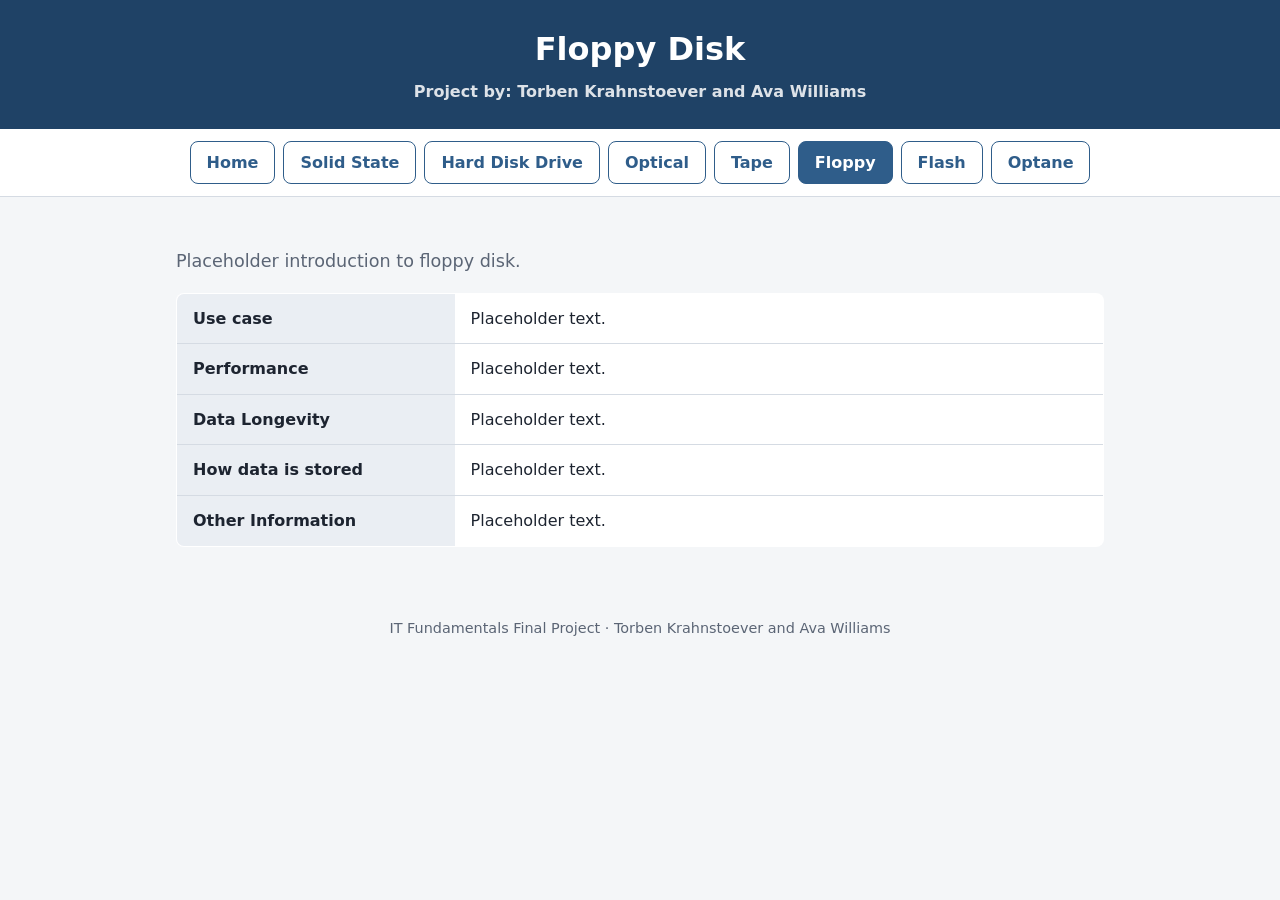
==== floppy.html @ 55f76958 "styled the pages and created the template with placeholder data" ====
<!DOCTYPE html>
<html lang="en">
    <head>
        <meta charset="utf-8">
        <meta name="viewport" content="width=device-width, initial-scale=1">
        <title>Floppy Disk</title>
        <link rel="stylesheet" href="master.css">
    </head>
    <body>
        <header>
            <h1>Floppy Disk</h1>
            <p class="authors"><strong>Project by: Torben Krahnstoever and Ava Williams</strong></p>
        </header>
        <nav>
            <a class="button" href="index.html">Home</a>
            <a class="button" href="solid-state.html">Solid State</a>
            <a class="button" href="hard-drive-disk.html">Hard Disk Drive</a>
            <a class="button" href="optical.html">Optical</a>
            <a class="button" href="tape.html">Tape</a>
            <a class="button active" href="floppy.html" aria-current="page">Floppy</a>
            <a class="button" href="flash.html">Flash</a>
            <a class="button" href="optane.html">Optane</a>
        </nav>
        <main>
            <p class="intro">Placeholder introduction to floppy disk.</p>
            <table class="info-table">
                <tr>
                    <th>Use case</th>
                    <td>Placeholder text.</td>
                </tr>
                <tr>
                    <th>Performance</th>
                    <td>Placeholder text.</td>
                </tr>
                <tr>
                    <th>Data Longevity</th>
                    <td>Placeholder text.</td>
                </tr>
                <tr>
                    <th>How data is stored</th>
                    <td>Placeholder text.</td>
                </tr>
                <tr>
                    <th>Other Information</th>
                    <td>Placeholder text.</td>
                </tr>
            </table>
        </main>
        <footer>
            <p>IT Fundamentals Final Project &middot; Torben Krahnstoever and Ava Williams</p>
        </footer>
    </body>
</html>
---- master.css ----
/* Shared styles for every page. System fonts only (no external requests). */
:root {
    --bg: #f4f6f8;
    --surface: #ffffff;
    --text: #1d2430;
    --muted: #5b6575;
    --accent: #2f5d8a;
    --accent-dark: #1f4266;
    --border: #d5dbe3;
    --radius: 8px;
}

* {
    box-sizing: border-box;
}

body {
    margin: 0;
    background: var(--bg);
    color: var(--text);
    font-family: system-ui, -apple-system, "Segoe UI", Roboto, Helvetica, Arial, sans-serif;
    line-height: 1.6;
}

header {
    background: var(--accent-dark);
    color: #ffffff;
    padding: 1.5rem 1rem;
    text-align: center;
}

header h1 {
    margin: 0 0 0.25rem;
    font-size: 2rem;
}

header .authors {
    margin: 0;
    opacity: 0.85;
}

/* Top navigation bar */
nav {
    display: flex;
    flex-wrap: wrap;
    justify-content: center;
    gap: 0.5rem;
    padding: 0.75rem 1rem;
    background: var(--surface);
    border-bottom: 1px solid var(--border);
}

/* Links styled as buttons, so navigation works without JavaScript */
.button {
    display: inline-block;
    padding: 0.5rem 1rem;
    border: 1px solid var(--accent);
    border-radius: var(--radius);
    background: var(--surface);
    color: var(--accent);
    font-weight: 600;
    text-decoration: none;
    transition: background 0.15s, color 0.15s;
}

.button:hover,
.button:focus-visible {
    background: var(--accent);
    color: #ffffff;
}

.button.active {
    background: var(--accent);
    color: #ffffff;
}

main {
    max-width: 60rem;
    margin: 0 auto;
    padding: 2rem 1rem;
}

.intro {
    color: var(--muted);
    font-size: 1.1rem;
}

/* Home page card grid */
.medium-grid {
    display: grid;
    grid-template-columns: repeat(auto-fit, minmax(14rem, 1fr));
    gap: 1rem;
    margin-top: 1.5rem;
}

.medium-card {
    display: block;
    padding: 1.25rem;
    border: 1px solid var(--border);
    border-radius: var(--radius);
    background: var(--surface);
    color: var(--text);
    text-decoration: none;
    transition: border-color 0.15s, transform 0.15s;
}

.medium-card:hover,
.medium-card:focus-visible {
    border-color: var(--accent);
    transform: translateY(-2px);
}

.medium-card h2 {
    margin: 0 0 0.5rem;
    color: var(--accent);
    font-size: 1.25rem;
}

.medium-card p {
    margin: 0;
    color: var(--muted);
}

/* Medium info table */
.info-table {
    width: 100%;
    border-collapse: collapse;
    background: var(--surface);
    border: 1px solid var(--border);
    border-radius: var(--radius);
    overflow: hidden;
}

.info-table th,
.info-table td {
    padding: 0.75rem 1rem;
    border-bottom: 1px solid var(--border);
    text-align: left;
    vertical-align: top;
}

.info-table tr:last-child th,
.info-table tr:last-child td {
    border-bottom: none;
}

.info-table th {
    width: 30%;
    background: #eaeef3;
}

footer {
    padding: 1.5rem 1rem;
    text-align: center;
    color: var(--muted);
    font-size: 0.9rem;
}

@media (max-width: 40rem) {
    header h1 {
        font-size: 1.5rem;
    }

    .info-table th,
    .info-table td {
        display: block;
        width: 100%;
    }

    .info-table th {
        border-bottom: none;
    }
}
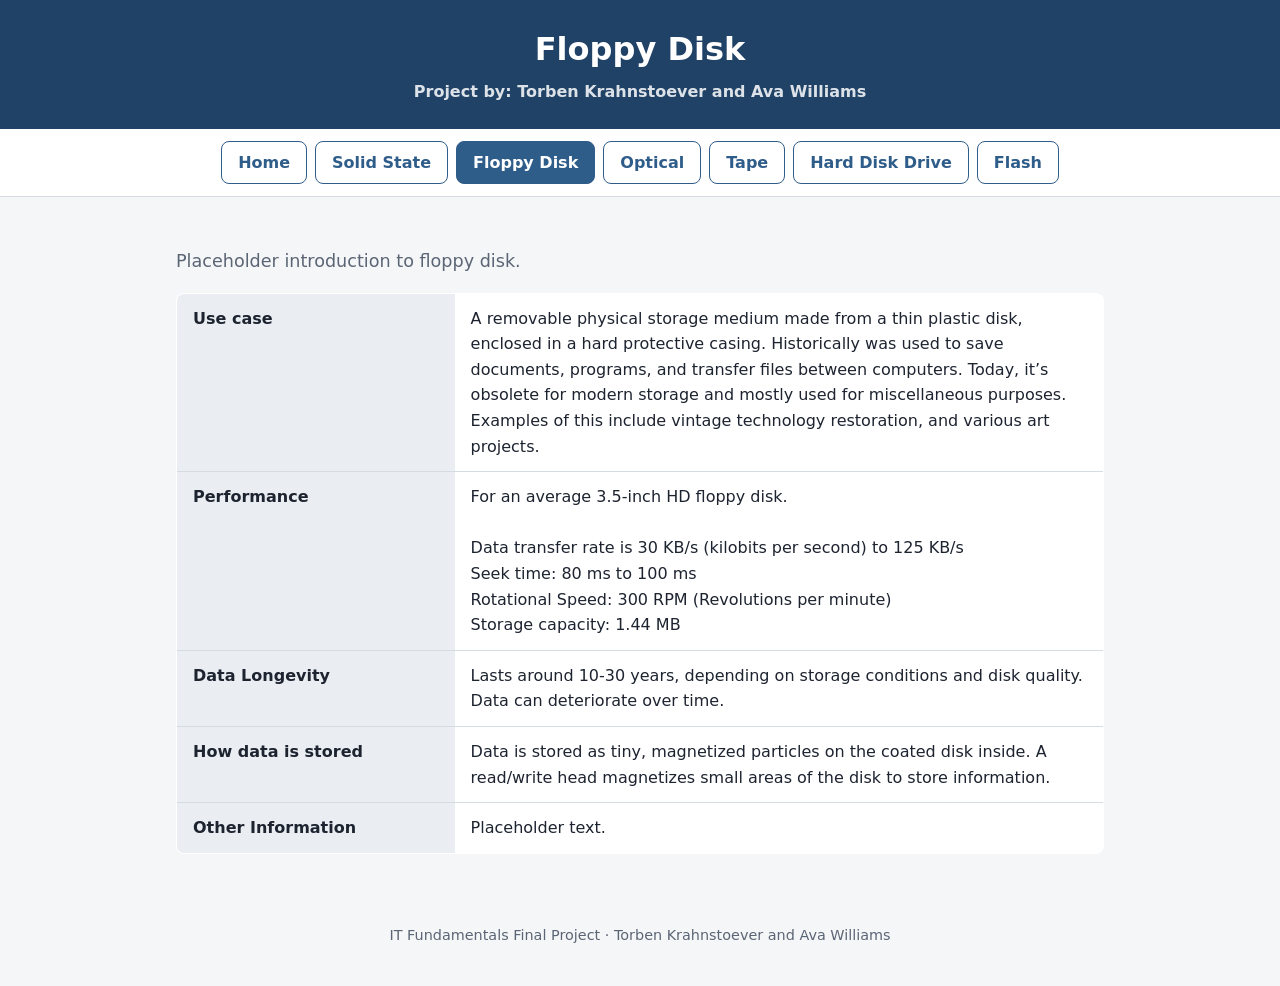
==== commit 721369a2: "update" ====
--- a/floppy.html
+++ b/floppy.html
@@ -14,31 +14,34 @@
         <nav>
             <a class="button" href="index.html">Home</a>
             <a class="button" href="solid-state.html">Solid State</a>
-            <a class="button" href="hard-drive-disk.html">Hard Disk Drive</a>
+            <a class="button active" href="floppy.html" aria-current="page">Floppy Disk</a>
             <a class="button" href="optical.html">Optical</a>
             <a class="button" href="tape.html">Tape</a>
-            <a class="button active" href="floppy.html" aria-current="page">Floppy</a>
+            <a class="button" href="hard-drive-disk.html">Hard Disk Drive</a>
             <a class="button" href="flash.html">Flash</a>
-            <a class="button" href="optane.html">Optane</a>
         </nav>
         <main>
             <p class="intro">Placeholder introduction to floppy disk.</p>
             <table class="info-table">
                 <tr>
                     <th>Use case</th>
-                    <td>Placeholder text.</td>
+                    <td>A removable physical storage medium made from a thin plastic disk, enclosed in a hard protective casing. Historically was used to save documents, programs, and transfer files between computers. Today, it’s obsolete for modern storage and mostly used for miscellaneous purposes. Examples of this include vintage technology restoration, and various art projects. </td>
                 </tr>
                 <tr>
                     <th>Performance</th>
-                    <td>Placeholder text.</td>
-                </tr>
+                    <td>For an average 3.5-inch HD floppy disk.<br>
+                        <br>Data transfer rate is 30 KB/s (kilobits per second) to 125 KB/s<br>
+                            Seek time: 80 ms to 100 ms<br>
+                            Rotational Speed: 300 RPM (Revolutions per minute)<br>
+                            Storage capacity: 1.44 MB
+                    </td>                </tr>
                 <tr>
                     <th>Data Longevity</th>
-                    <td>Placeholder text.</td>
+                    <td>Lasts around 10-30 years, depending on storage conditions and disk quality. Data can deteriorate over time.</td>
                 </tr>
                 <tr>
                     <th>How data is stored</th>
-                    <td>Placeholder text.</td>
+                    <td>Data is stored as tiny, magnetized particles on the coated disk inside. A read/write head magnetizes small areas of the disk to store information.</td>
                 </tr>
                 <tr>
                     <th>Other Information</th>
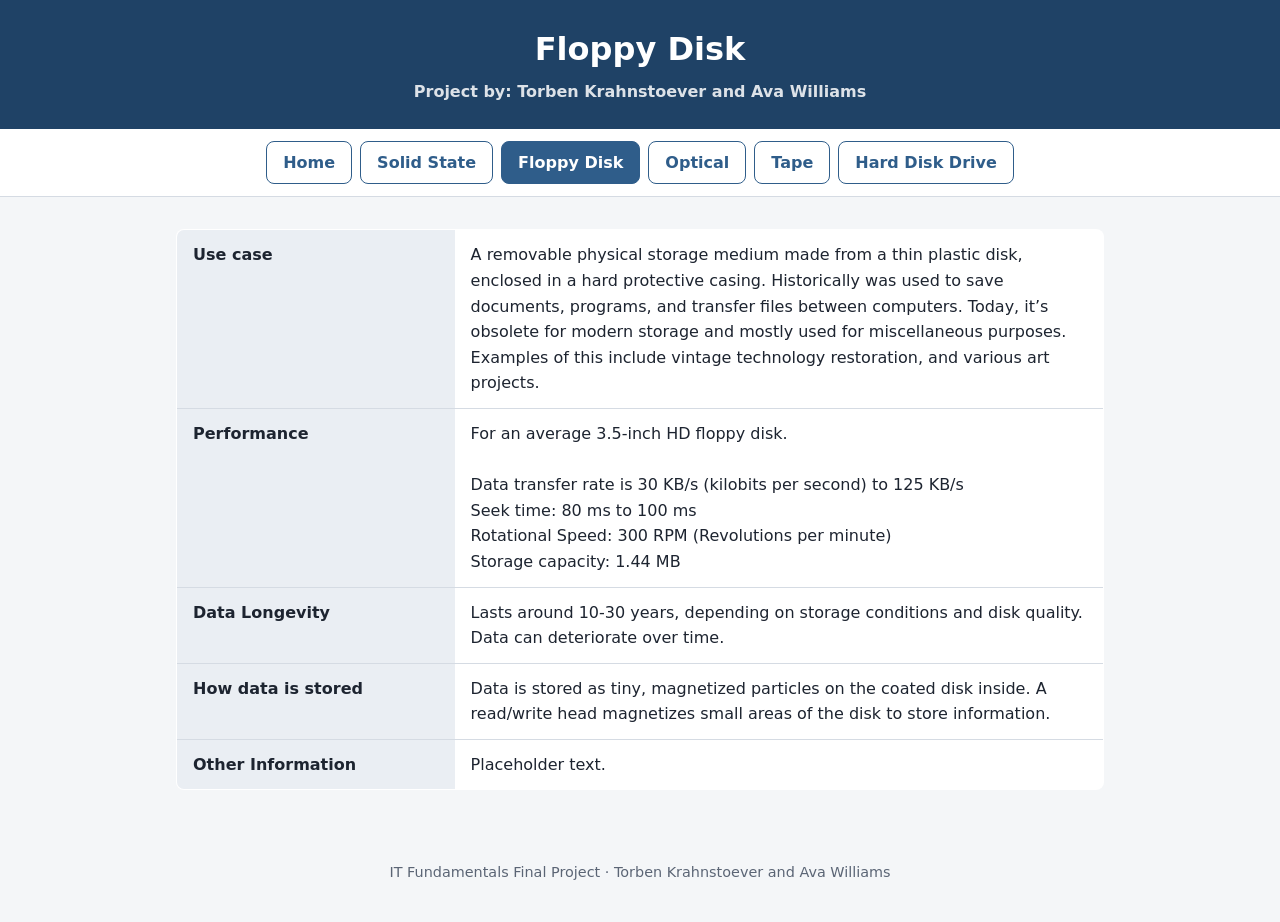
==== commit 1fdd7fde: "added into into the placeholders" ====
--- a/floppy.html
+++ b/floppy.html
@@ -18,10 +18,8 @@
             <a class="button" href="optical.html">Optical</a>
             <a class="button" href="tape.html">Tape</a>
             <a class="button" href="hard-drive-disk.html">Hard Disk Drive</a>
-            <a class="button" href="flash.html">Flash</a>
         </nav>
         <main>
-            <p class="intro">Placeholder introduction to floppy disk.</p>
             <table class="info-table">
                 <tr>
                     <th>Use case</th>
